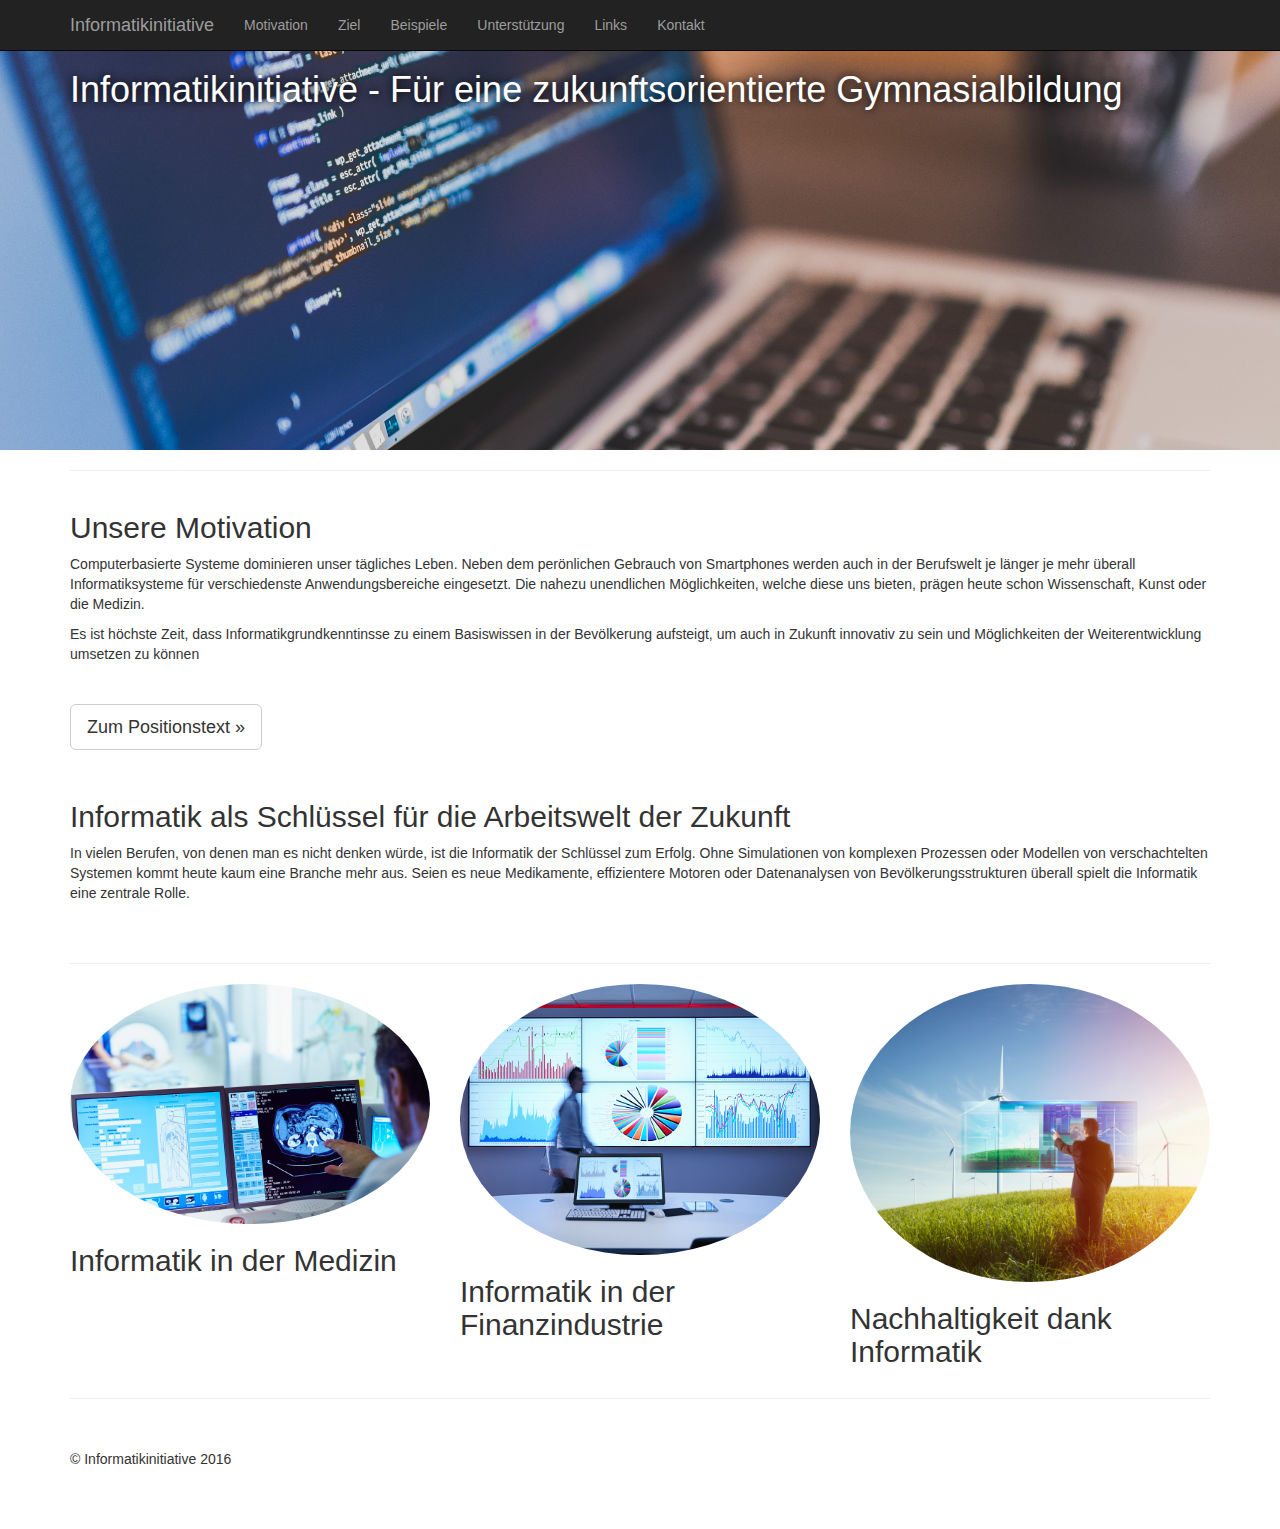
==== index.html @ 4769063c "update pictures and text below on front page" ====
<!DOCTYPE html>
<html lang="en">

<head>

    <meta charset="utf-8">
    <meta http-equiv="X-UA-Compatible" content="IE=edge">
    <meta name="viewport" content="width=device-width, initial-scale=1">
    <meta name="description" content="Informatikinitiative">
    <meta name="author" content="Nicolas Degen">

    <title>Informatikinitiative - Für eine zukunftsorientierte Gymnasialbildung</title>

    <!-- Bootstrap Core CSS -->
    <link href="css/bootstrap.min.css" rel="stylesheet">

    <!-- Custom CSS -->
    <link href="css/business-frontpage.css" rel="stylesheet">

    <!-- HTML5 Shim and Respond.js IE8 support of HTML5 elements and media queries -->
    <!-- WARNING: Respond.js doesn't work if you view the page via file:// -->
    <!--[if lt IE 9]>
        <script src="https://oss.maxcdn.com/libs/html5shiv/3.7.0/html5shiv.js"></script>
        <script src="https://oss.maxcdn.com/libs/respond.js/1.4.2/respond.min.js"></script>
    <![endif]-->

</head>

<body>

    <!-- Navigation -->
    <nav class="navbar navbar-inverse navbar-fixed-top" role="navigation">
        <div class="container">
            <!-- Brand and toggle get grouped for better mobile display -->
            <div class="navbar-header">
                <button type="button" class="navbar-toggle" data-toggle="collapse" data-target="#bs-example-navbar-collapse-1">
                    <span class="sr-only">Toggle navigation</span>
                    <span class="icon-bar"></span>
                    <span class="icon-bar"></span>
                    <span class="icon-bar"></span>
                </button>
                <a class="navbar-brand" href="index.html">Informatikinitiative</a>
            </div>
            <!-- Collect the nav links, forms, and other content for toggling -->
            <div class="collapse navbar-collapse" id="bs-example-navbar-collapse-1">
                <ul class="nav navbar-nav">
                    <li>
                        <a href="motivation.html">Motivation</a>
                    </li>
                    <li>
                        <a href="ziel.html">Ziel</a>
                    </li>
                    <li>
                        <a href="beispiele.html">Beispiele</a>
                    </li>
                    <li>
                        <a href="unterstuetzung.html">Unterstützung</a>
                    </li>
                     <li>
                        <a href="links.html">Links</a>
                    </li>   				
                    <li>
                        <a href="kontakt.html">Kontakt</a>
                    </li>
                </ul>
            </div>
            <!-- /.navbar-collapse -->
        </div>
        <!-- /.container -->
    </nav>

    <!-- Image Background Page Header -->
    <!-- Note: The background image is set within the business-casual.css file. -->
    <header class="business-header">
        <div class="container">
            <div class="row">
                <div class="col-lg-12">
                    <h1 class="tagline">Informatikinitiative - Für eine zukunftsorientierte Gymnasialbildung</h1>
                </div>
            </div>
        </div>
    </header>

    <!-- Page Content -->
    <div class="container">

        <hr>

        <div class="row">
            <div class="col-sm-12">
                <h2>Unsere Motivation</h2>
                <p>Computerbasierte Systeme dominieren unser tägliches Leben. Neben dem perönlichen Gebrauch von Smartphones werden auch in der Berufswelt je länger je mehr überall Informatiksysteme für verschiedenste Anwendungsbereiche eingesetzt. Die nahezu unendlichen Möglichkeiten, welche diese uns bieten, prägen heute schon Wissenschaft, Kunst oder die Medizin.</p>
                <p>Es ist höchste Zeit, dass Informatikgrundkenntinsse zu einem Basiswissen in der Bevölkerung aufsteigt, um auch in Zukunft innovativ zu sein und Möglichkeiten der Weiterentwicklung umsetzen zu können</p>
				<p><br></p>
                <p>
                    <a class="btn btn-default btn-lg" href="motivation.html">Zum Positionstext &raquo;</a>
                </p>
                <p><br></p>
				
                <h2>Informatik als Schlüssel für die Arbeitswelt der Zukunft</h2>
                <p>In vielen Berufen, von denen man es nicht denken würde, ist die Informatik der Schlüssel zum Erfolg. Ohne Simulationen von komplexen Prozessen oder Modellen von verschachtelten Systemen kommt heute kaum eine Branche mehr aus. Seien es neue Medikamente, effizientere Motoren oder Datenanalysen von Bevölkerungsstrukturen überall spielt die Informatik eine zentrale Rolle.</p>
                <br>
                </p>
            </div>
        </div>
        <!-- /.row -->

        <hr>

        <div class="row">
            <div class="col-sm-4">
                <img class="img-circle img-responsive img-center" src="images/medicine.jpg" alt="">
                <h2>Informatik in der Medizin</h2>
            </div>
            <div class="col-sm-4">
                <img class="img-circle img-responsive img-center" src="images/business.jpg" alt="">
                <h2>Informatik in der Finanzindustrie</h2>
            </div>
            <div class="col-sm-4">
                <img class="img-circle img-responsive img-center" src="images/mixedracebusinessman.jpg" alt="">
                <h2>Nachhaltigkeit dank Informatik</h2>
            </div>
        </div>
        <!-- /.row -->

        <hr>

        <!-- Footer -->
        <footer>
            <div class="row">
                <div class="col-lg-12">
                    <p>&copy; Informatikinitiative 2016</p>
                </div>
            </div>
            <!-- /.row -->
        </footer>

    </div>
    <!-- /.container -->

    <!-- jQuery -->
    <script src="js/jquery.js"></script>

    <!-- Bootstrap Core JavaScript -->
    <script src="js/bootstrap.min.js"></script>

</body>

</html>
---- css/business-frontpage.css ----
/*!
 * Start Bootstrap - Business Frontpage HTML Template (http://startbootstrap.com)
 * Code licensed under the Apache License v2.0.
 * For details, see http://www.apache.org/licenses/LICENSE-2.0.
 */

body {
    padding-top: 50px; /* Required padding for .navbar-fixed-top. Remove if using .navbar-static-top. Change if height of navigation changes. */
}

/* Header Image Background - Change the URL below to your image path (example: ../images/background.jpg) */

.business-header {
    height: 400px;
    background: url('../images/background.jpg') center center no-repeat scroll;
    -webkit-background-size: cover;
    -moz-background-size: cover;
    background-size: cover;
    -o-background-size: cover;
}

/* Customize the text color and shadow color and to optimize text legibility. */

.tagline {
    text-shadow: 0 0 10px #000;
    color: #fff;
}

.img-center {
    margin: 0 auto;
}

footer {
    margin: 50px 0;
}
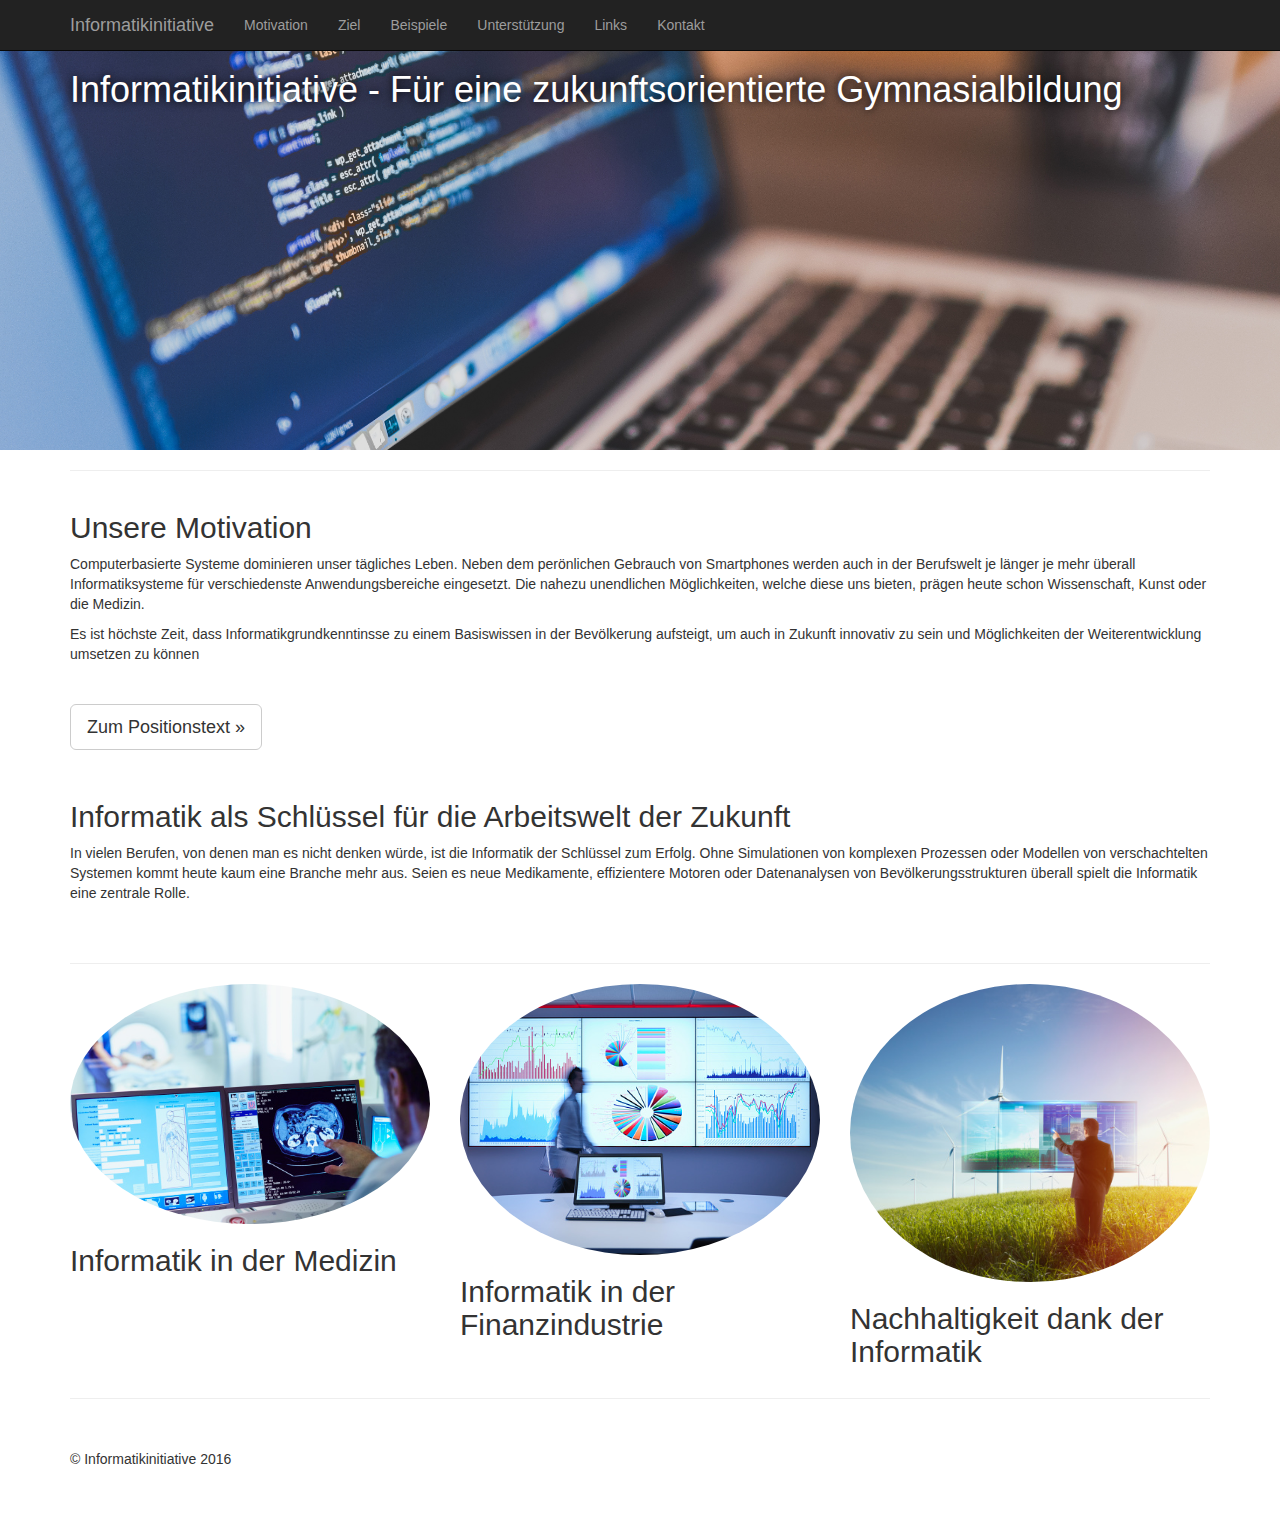
==== commit e39046bb: "change in picture title" ====
--- a/index.html
+++ b/index.html
@@ -118,7 +118,7 @@
             </div>
             <div class="col-sm-4">
                 <img class="img-circle img-responsive img-center" src="images/mixedracebusinessman.jpg" alt="">
-                <h2>Nachhaltigkeit dank Informatik</h2>
+                <h2>Nachhaltigkeit dank der Informatik</h2>
             </div>
         </div>
         <!-- /.row -->
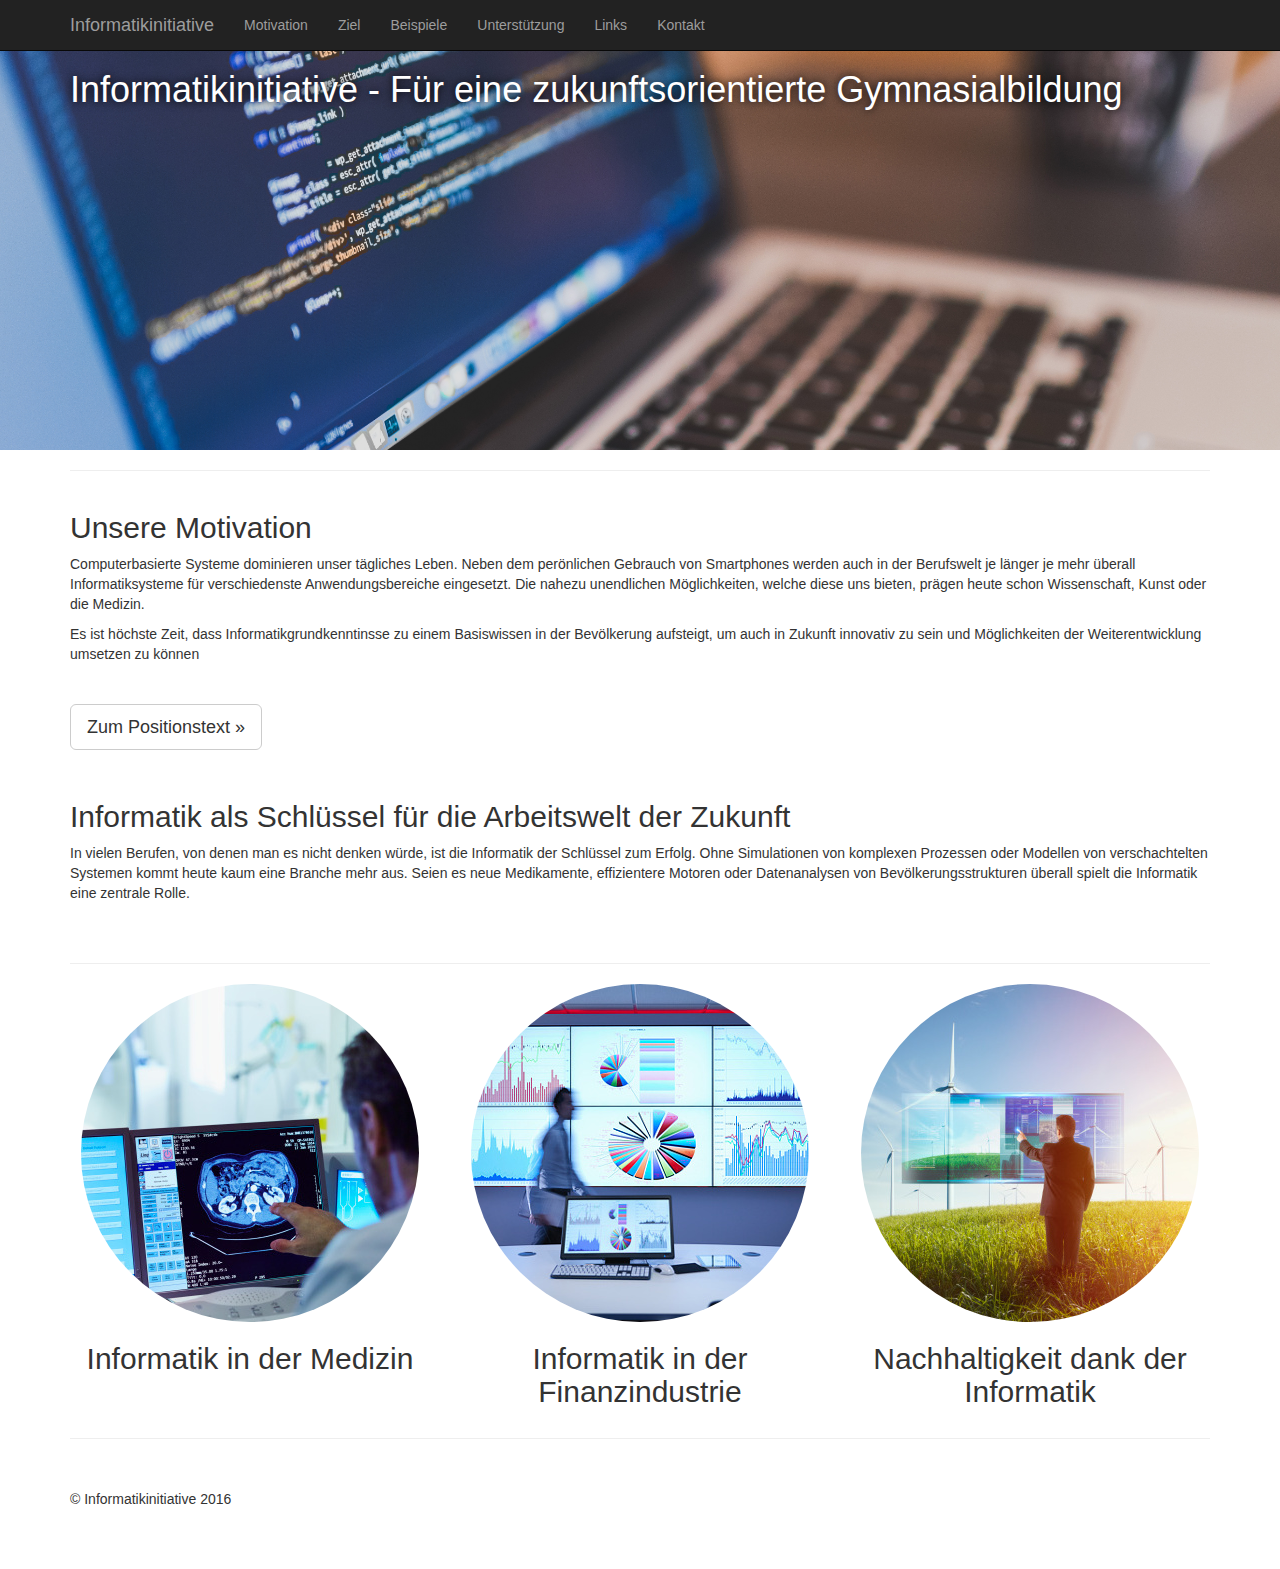
==== commit ff09b49d: "change alignment" ====
--- a/index.html
+++ b/index.html
@@ -110,15 +110,15 @@
         <div class="row">
             <div class="col-sm-4">
                 <img class="img-circle img-responsive img-center" src="images/medicine.jpg" alt="">
-                <h2>Informatik in der Medizin</h2>
+                <h2 align=center>Informatik in der Medizin</h2>
             </div>
             <div class="col-sm-4">
                 <img class="img-circle img-responsive img-center" src="images/business.jpg" alt="">
-                <h2>Informatik in der Finanzindustrie</h2>
+                <h2 align=center>Informatik in der Finanzindustrie</h2>
             </div>
             <div class="col-sm-4">
                 <img class="img-circle img-responsive img-center" src="images/mixedracebusinessman.jpg" alt="">
-                <h2>Nachhaltigkeit dank der Informatik</h2>
+                <h2 align=center>Nachhaltigkeit dank der Informatik</h2>
             </div>
         </div>
         <!-- /.row -->
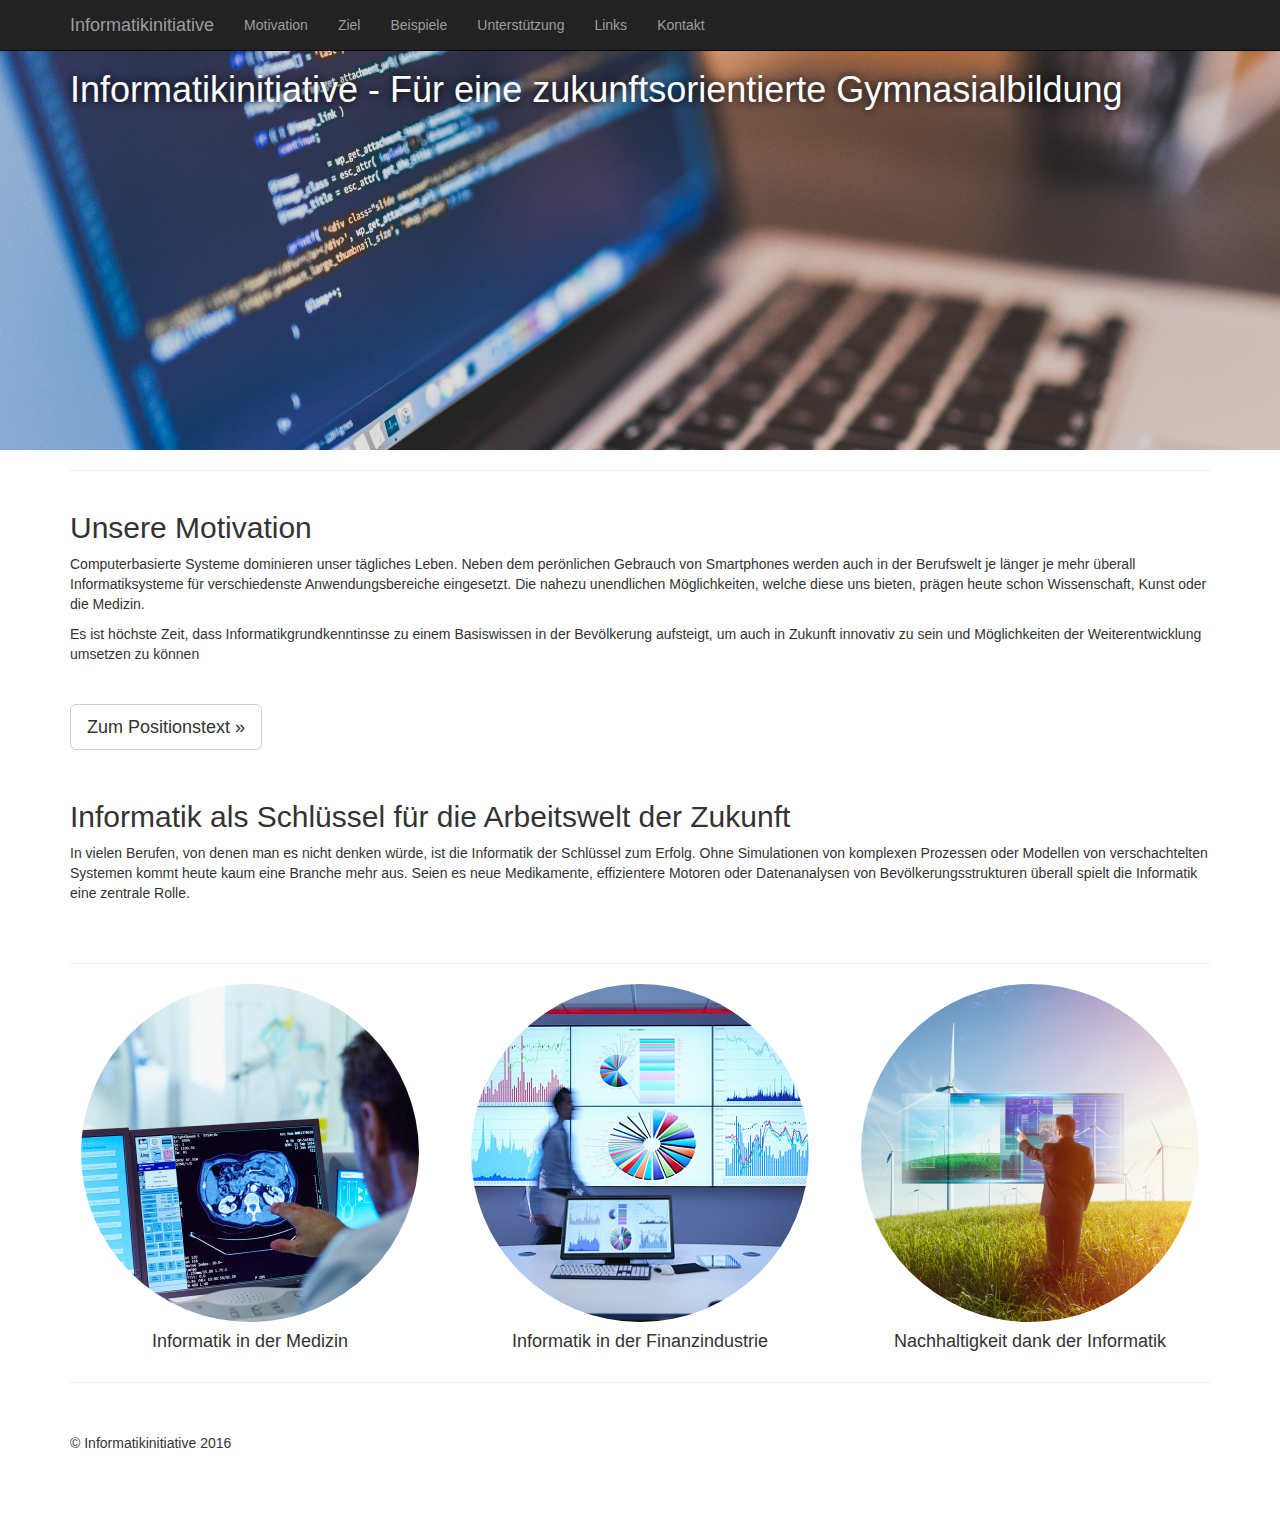
==== commit f8e39d57: "change size of picture title" ====
--- a/index.html
+++ b/index.html
@@ -110,15 +110,15 @@
         <div class="row">
             <div class="col-sm-4">
                 <img class="img-circle img-responsive img-center" src="images/medicine.jpg" alt="">
-                <h2 align=center>Informatik in der Medizin</h2>
+                <h4 align=center>Informatik in der Medizin</h2>
             </div>
             <div class="col-sm-4">
                 <img class="img-circle img-responsive img-center" src="images/business.jpg" alt="">
-                <h2 align=center>Informatik in der Finanzindustrie</h2>
+                <h4 align=center>Informatik in der Finanzindustrie</h2>
             </div>
             <div class="col-sm-4">
                 <img class="img-circle img-responsive img-center" src="images/mixedracebusinessman.jpg" alt="">
-                <h2 align=center>Nachhaltigkeit dank der Informatik</h2>
+                <h4 align=center>Nachhaltigkeit dank der Informatik</h2>
             </div>
         </div>
         <!-- /.row -->
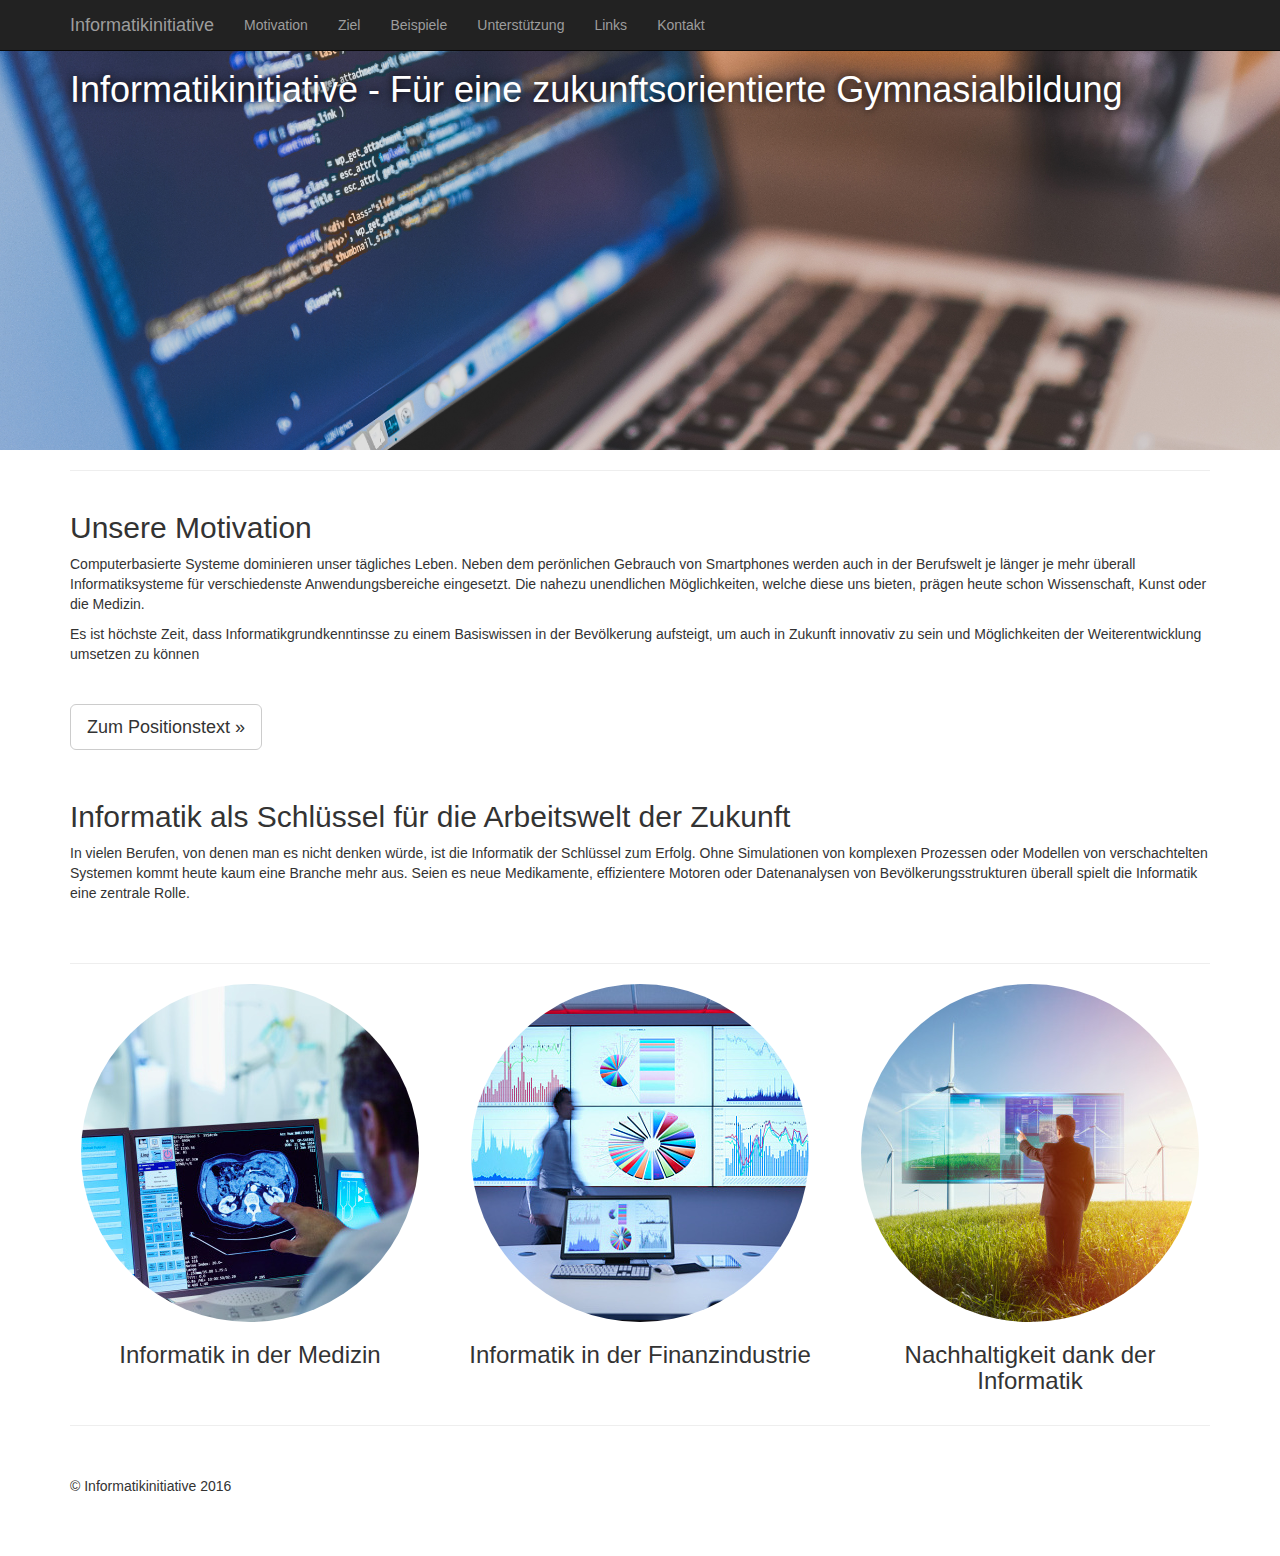
==== commit d2612532: "update picture title size" ====
--- a/index.html
+++ b/index.html
@@ -110,15 +110,15 @@
         <div class="row">
             <div class="col-sm-4">
                 <img class="img-circle img-responsive img-center" src="images/medicine.jpg" alt="">
-                <h4 align=center>Informatik in der Medizin</h2>
+                <h3 align=center>Informatik in der Medizin</h2>
             </div>
             <div class="col-sm-4">
                 <img class="img-circle img-responsive img-center" src="images/business.jpg" alt="">
-                <h4 align=center>Informatik in der Finanzindustrie</h2>
+                <h3 align=center>Informatik in der Finanzindustrie</h2>
             </div>
             <div class="col-sm-4">
                 <img class="img-circle img-responsive img-center" src="images/mixedracebusinessman.jpg" alt="">
-                <h4 align=center>Nachhaltigkeit dank der Informatik</h2>
+                <h3 align=center>Nachhaltigkeit dank der Informatik</h2>
             </div>
         </div>
         <!-- /.row -->
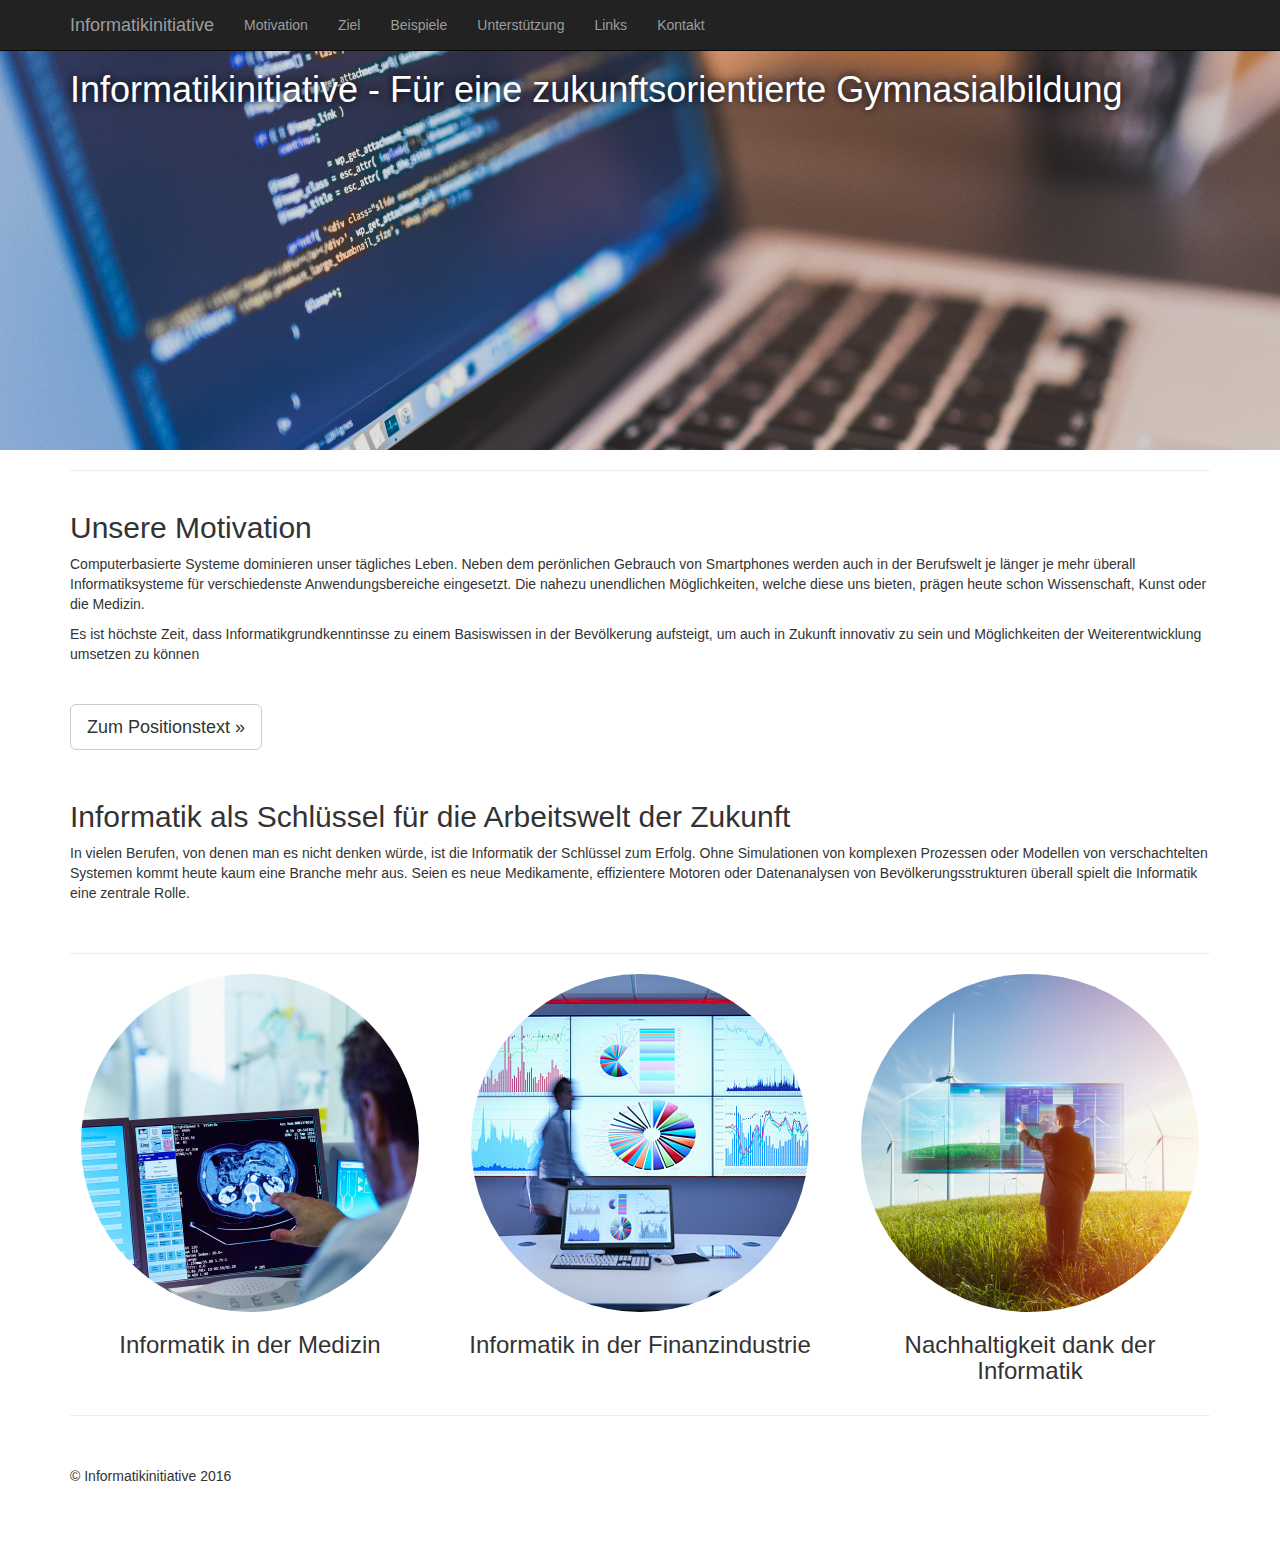
==== commit 6f7f3103: "bugfix" ====
--- a/index.html
+++ b/index.html
@@ -100,7 +100,6 @@
                 <h2>Informatik als Schlüssel für die Arbeitswelt der Zukunft</h2>
                 <p>In vielen Berufen, von denen man es nicht denken würde, ist die Informatik der Schlüssel zum Erfolg. Ohne Simulationen von komplexen Prozessen oder Modellen von verschachtelten Systemen kommt heute kaum eine Branche mehr aus. Seien es neue Medikamente, effizientere Motoren oder Datenanalysen von Bevölkerungsstrukturen überall spielt die Informatik eine zentrale Rolle.</p>
                 <br>
-                </p>
             </div>
         </div>
         <!-- /.row -->
@@ -110,15 +109,15 @@
         <div class="row">
             <div class="col-sm-4">
                 <img class="img-circle img-responsive img-center" src="images/medicine.jpg" alt="">
-                <h3 align=center>Informatik in der Medizin</h2>
+                <h3 align=center>Informatik in der Medizin</h3>
             </div>
             <div class="col-sm-4">
                 <img class="img-circle img-responsive img-center" src="images/business.jpg" alt="">
-                <h3 align=center>Informatik in der Finanzindustrie</h2>
+                <h3 align=center>Informatik in der Finanzindustrie</h3>
             </div>
             <div class="col-sm-4">
                 <img class="img-circle img-responsive img-center" src="images/mixedracebusinessman.jpg" alt="">
-                <h3 align=center>Nachhaltigkeit dank der Informatik</h2>
+                <h3 align=center>Nachhaltigkeit dank der Informatik</h3>
             </div>
         </div>
         <!-- /.row -->
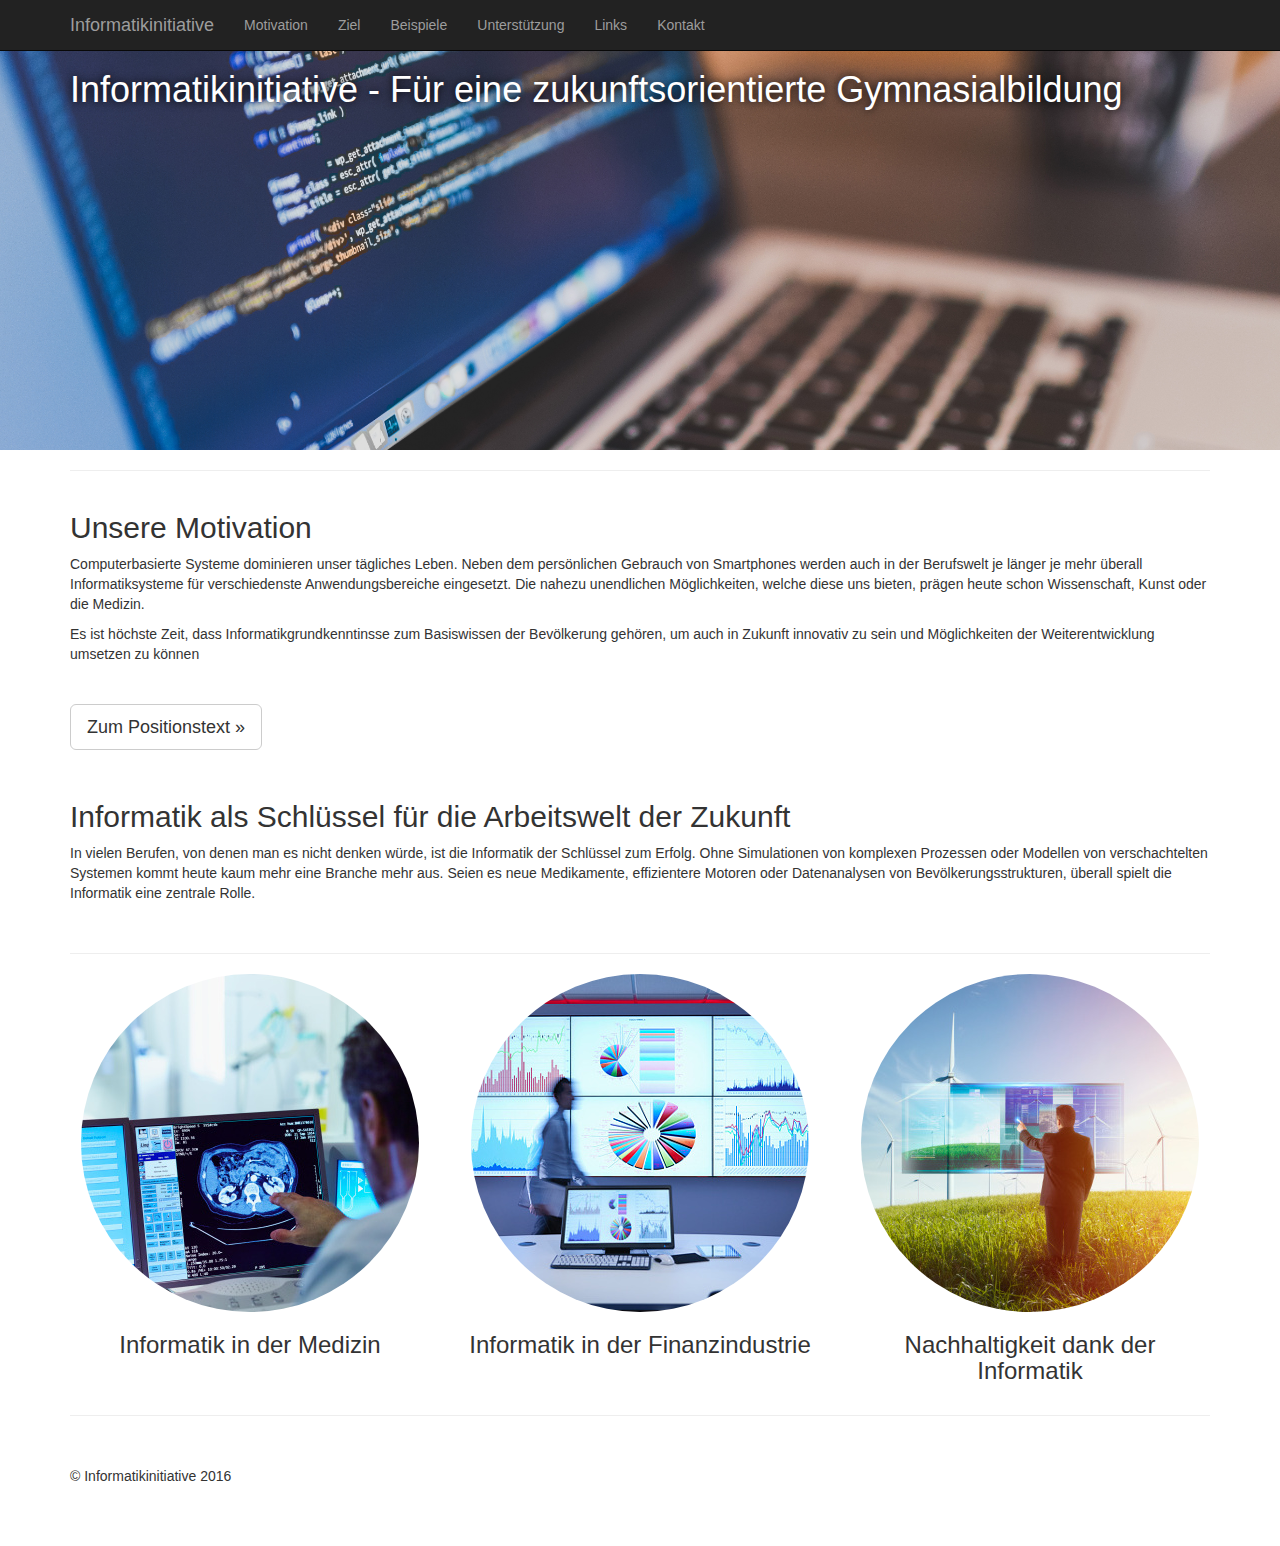
==== commit f099bdb1: "example lara and corrections" ====
--- a/index.html
+++ b/index.html
@@ -89,8 +89,8 @@
         <div class="row">
             <div class="col-sm-12">
                 <h2>Unsere Motivation</h2>
-                <p>Computerbasierte Systeme dominieren unser tägliches Leben. Neben dem perönlichen Gebrauch von Smartphones werden auch in der Berufswelt je länger je mehr überall Informatiksysteme für verschiedenste Anwendungsbereiche eingesetzt. Die nahezu unendlichen Möglichkeiten, welche diese uns bieten, prägen heute schon Wissenschaft, Kunst oder die Medizin.</p>
-                <p>Es ist höchste Zeit, dass Informatikgrundkenntinsse zu einem Basiswissen in der Bevölkerung aufsteigt, um auch in Zukunft innovativ zu sein und Möglichkeiten der Weiterentwicklung umsetzen zu können</p>
+                <p>Computerbasierte Systeme dominieren unser tägliches Leben. Neben dem persönlichen Gebrauch von Smartphones werden auch in der Berufswelt je länger je mehr überall Informatiksysteme für verschiedenste Anwendungsbereiche eingesetzt. Die nahezu unendlichen Möglichkeiten, welche diese uns bieten, prägen heute schon Wissenschaft, Kunst oder die Medizin.</p>
+                <p>Es ist höchste Zeit, dass Informatikgrundkenntinsse zum Basiswissen der Bevölkerung gehören, um auch in Zukunft innovativ zu sein und Möglichkeiten der Weiterentwicklung umsetzen zu können</p>
 				<p><br></p>
                 <p>
                     <a class="btn btn-default btn-lg" href="motivation.html">Zum Positionstext &raquo;</a>
@@ -98,7 +98,7 @@
                 <p><br></p>
 				
                 <h2>Informatik als Schlüssel für die Arbeitswelt der Zukunft</h2>
-                <p>In vielen Berufen, von denen man es nicht denken würde, ist die Informatik der Schlüssel zum Erfolg. Ohne Simulationen von komplexen Prozessen oder Modellen von verschachtelten Systemen kommt heute kaum eine Branche mehr aus. Seien es neue Medikamente, effizientere Motoren oder Datenanalysen von Bevölkerungsstrukturen überall spielt die Informatik eine zentrale Rolle.</p>
+                <p>In vielen Berufen, von denen man es nicht denken würde, ist die Informatik der Schlüssel zum Erfolg. Ohne Simulationen von komplexen Prozessen oder Modellen von verschachtelten Systemen kommt heute kaum mehr eine Branche mehr aus. Seien es neue Medikamente, effizientere Motoren oder Datenanalysen von Bevölkerungsstrukturen, überall spielt die Informatik eine zentrale Rolle.</p>
                 <br>
             </div>
         </div>
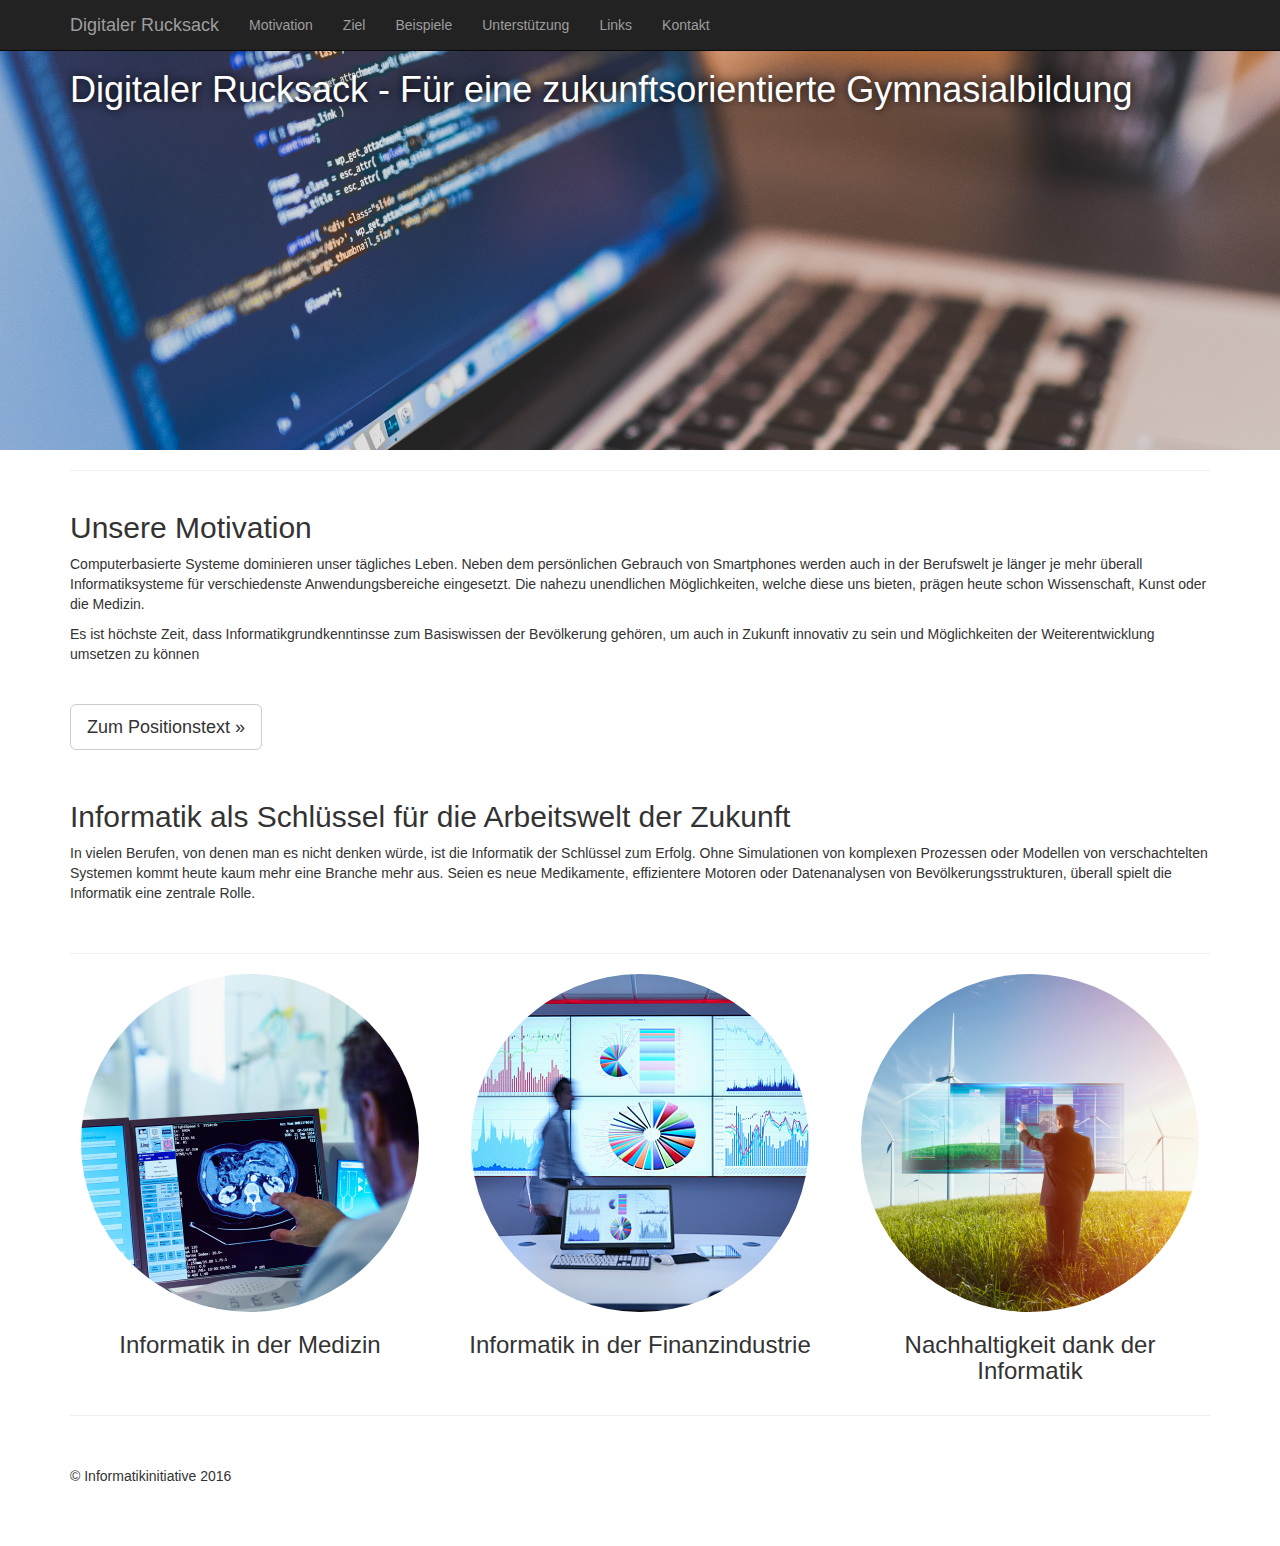
==== commit ca1a22d6: "Updated title to Digitaler Rucksack" ====
--- a/index.html
+++ b/index.html
@@ -39,7 +39,7 @@
                     <span class="icon-bar"></span>
                     <span class="icon-bar"></span>
                 </button>
-                <a class="navbar-brand" href="index.html">Informatikinitiative</a>
+                <a class="navbar-brand" href="index.html">Digitaler Rucksack</a>
             </div>
             <!-- Collect the nav links, forms, and other content for toggling -->
             <div class="collapse navbar-collapse" id="bs-example-navbar-collapse-1">
@@ -75,7 +75,7 @@
         <div class="container">
             <div class="row">
                 <div class="col-lg-12">
-                    <h1 class="tagline">Informatikinitiative - Für eine zukunftsorientierte Gymnasialbildung</h1>
+                    <h1 class="tagline">Digitaler Rucksack - Für eine zukunftsorientierte Gymnasialbildung</h1>
                 </div>
             </div>
         </div>
